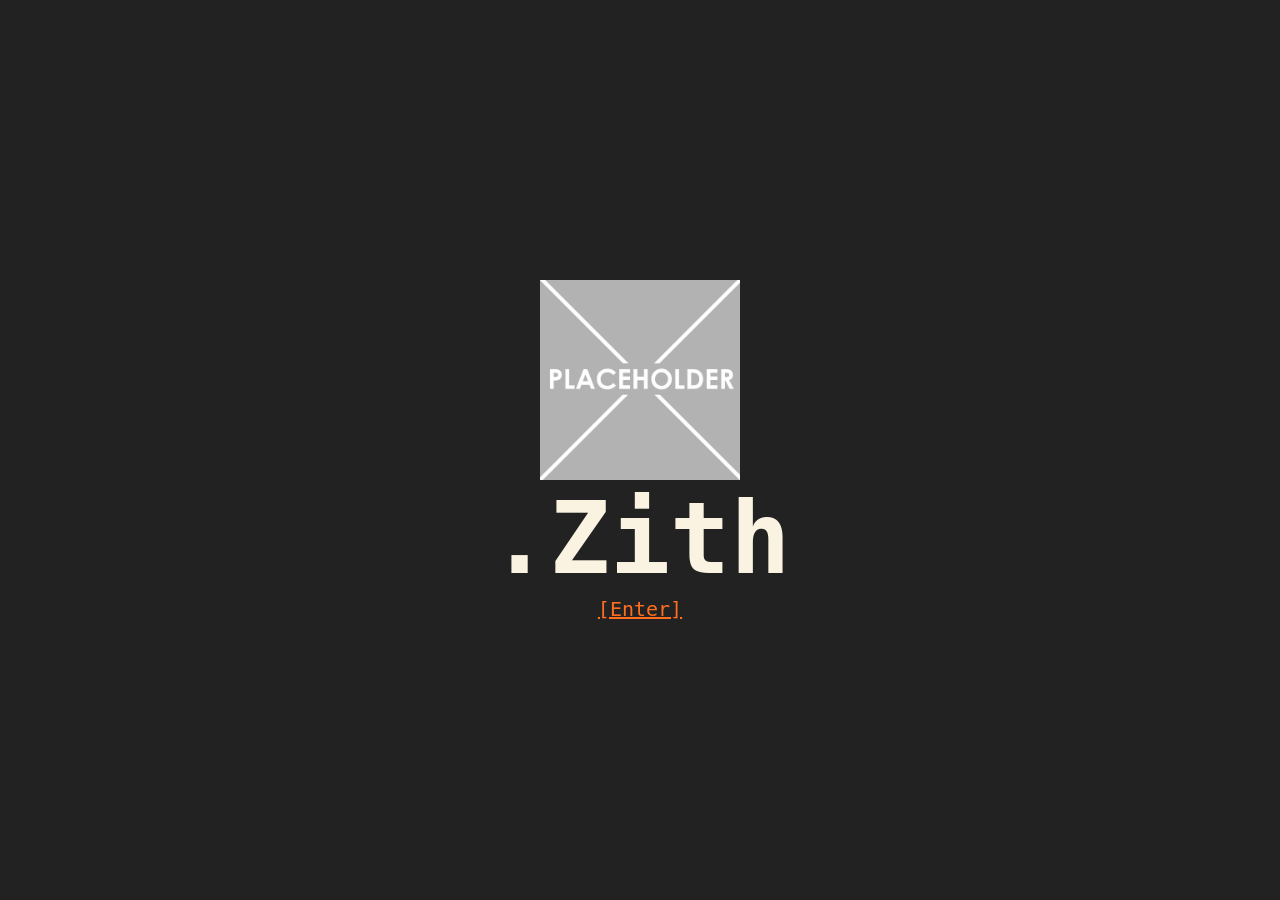
==== index.html @ 0ce4c102 "first commit" ====
<!DOCTYPE html>


<html>

    <head>
        <title>Zith</title>
        <link rel="stylesheet" href="/style.css">
    </head>


    <body>
        <div class="center">

            <div class="logo">
                <img src="/placeholder.png" class>
                <h1>.Zith</h1>
            </div>

            <a href="/html/home.html">[Enter]</a>

        </div>
    </body>

</html>
---- style.css ----
/*=======
Universal
=======*/

html, body{
    margin:0;
    padding:0;
    font-family: ui-monospace, monospace;
    background-color: #222222;
    color: #FAF3E1;
}

body a{
    color: #FF6D1F;
    font-size:20px;
}


.center{
    display: flex;
    height: 100vh;
    justify-content: center;
    align-items: center;
    flex-direction: column;
}

.logo {
    display: flex;
    justify-content: center;
    align-items: center;
    flex-direction: column;
    gap:0;
}

.logo h1{
    font-size:100px;
    margin: 0;
}

.logo img{
    height: 200px;
}

/*===========
SpecificFiles
===========*/

/*House*/


/*Home*/
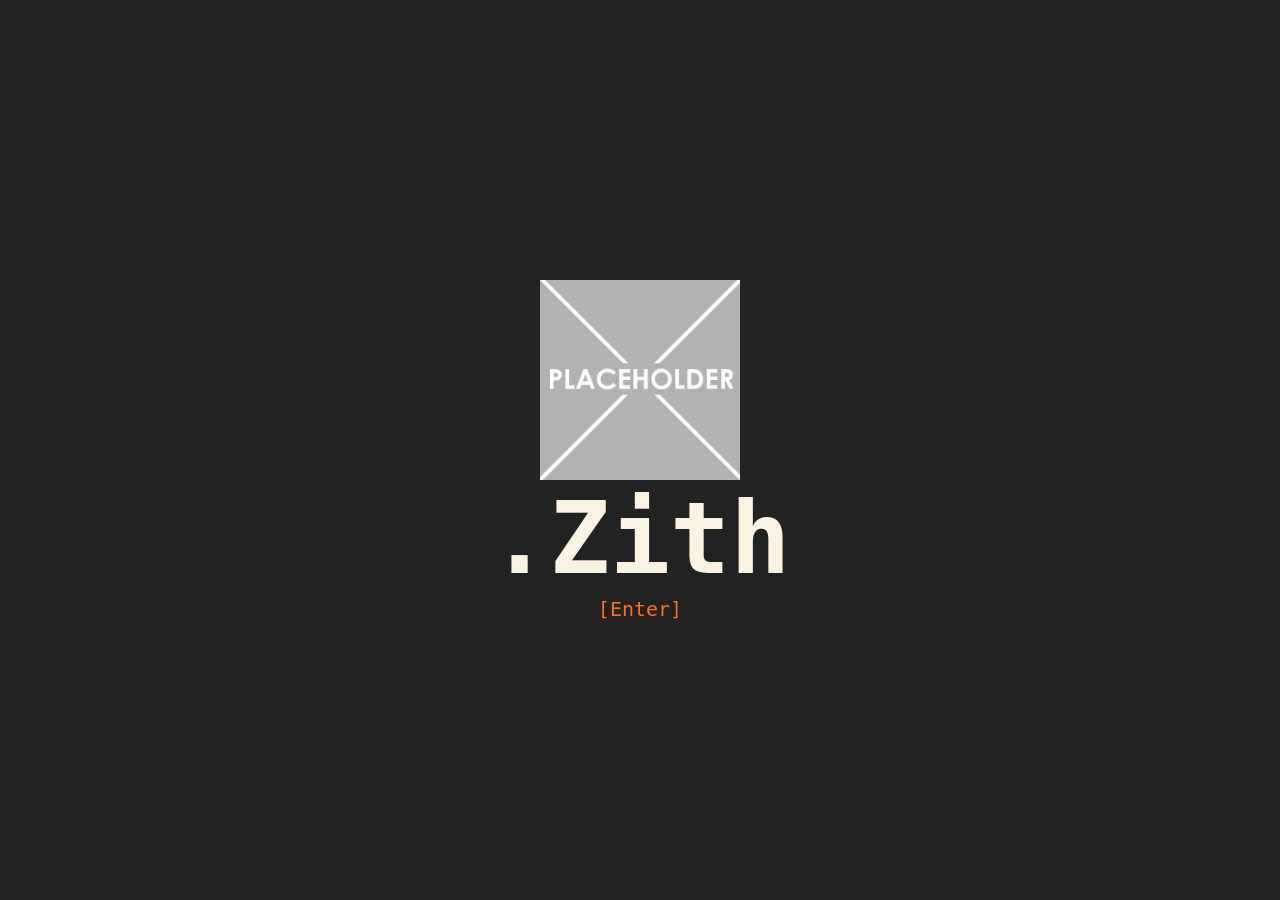
==== commit 7765edb6: "New things :D" ====
--- a/index.html
+++ b/index.html
@@ -1,25 +1,16 @@
 <!DOCTYPE html>
-
-
 <html>
-
     <head>
         <title>Zith</title>
-        <link rel="stylesheet" href="/style.css">
+        <link rel="stylesheet" href="/css/index.css">
     </head>
-
-
     <body>
         <div class="center">
-
             <div class="logo">
                 <img src="/placeholder.png" class>
                 <h1>.Zith</h1>
             </div>
-
             <a href="/html/home.html">[Enter]</a>
-
         </div>
     </body>
-
 </html>
--- a/css/index.css
+++ b/css/index.css
@@ -0,0 +1,66 @@
+
+/*==================
+BASE
+===================*/
+
+* {
+    box-sizing: border-box;
+}
+
+html, body{
+    margin:0;
+    padding:0;
+    height: 100%;
+
+    font-family: ui-monospace, monospace;
+
+    background-color: #222222;
+    color: #FAF3E1;
+}
+
+/*==================
+TIPOGRAFIA
+===================*/
+
+a{
+    color: #FF6D1F;
+    font-size:20px;
+    text-decoration: none;
+}
+
+/*==================
+LAYOUT PRINCIPAL
+===================*/
+
+.center{
+    height: 100vh;
+
+    display: flex;
+    flex-direction: column;
+
+    justify-content: center;
+    align-items: center;
+}
+
+/*==================
+LOGO
+===================*/
+
+.logo {
+    display: flex;
+    flex-direction: column;
+
+    justify-content: center;
+    align-items: center;
+
+    gap:0;
+}
+
+.logo h1{
+    font-size: clamp(48px, 8vw, 100px);
+    margin: 0;
+}
+
+.logo img{
+    height: 200px;
+}
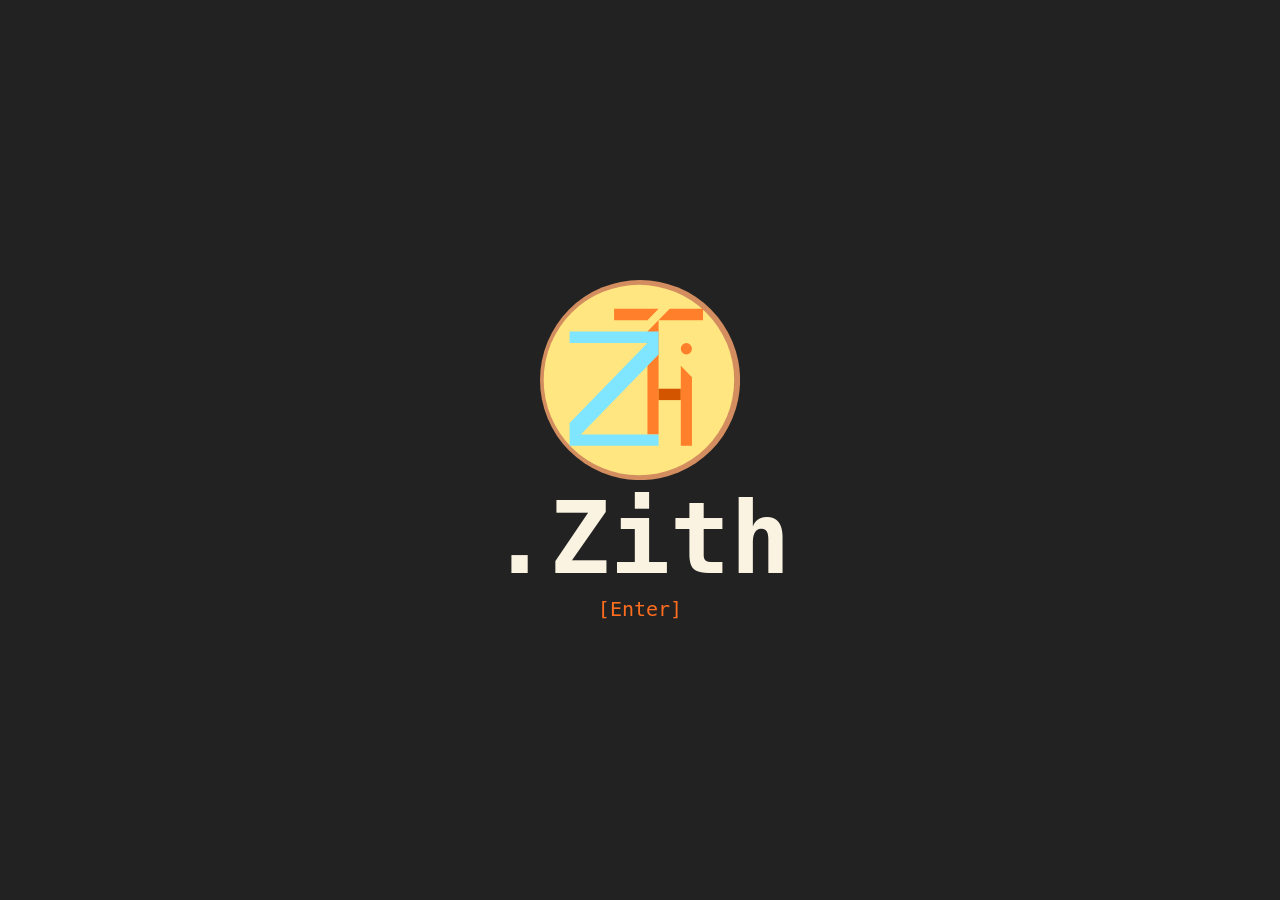
==== commit 203731b1: "Adding the Logos" ====
--- a/index.html
+++ b/index.html
@@ -2,15 +2,16 @@
 <html>
     <head>
         <title>Zith</title>
-        <link rel="stylesheet" href="/css/index.css">
+        <link rel="icon" type="image/x-icon" href="./media/Logos/logo.png">
+        <link rel="stylesheet" href="./css/index.css">
     </head>
     <body>
         <div class="center">
             <div class="logo">
-                <img src="/placeholder.png" class>
+                <img src="./media/Logos/logo.svg" class>
                 <h1>.Zith</h1>
             </div>
-            <a href="/html/home.html">[Enter]</a>
+            <a href="./html/home.html">[Enter]</a>
         </div>
     </body>
-</html>+</html>
